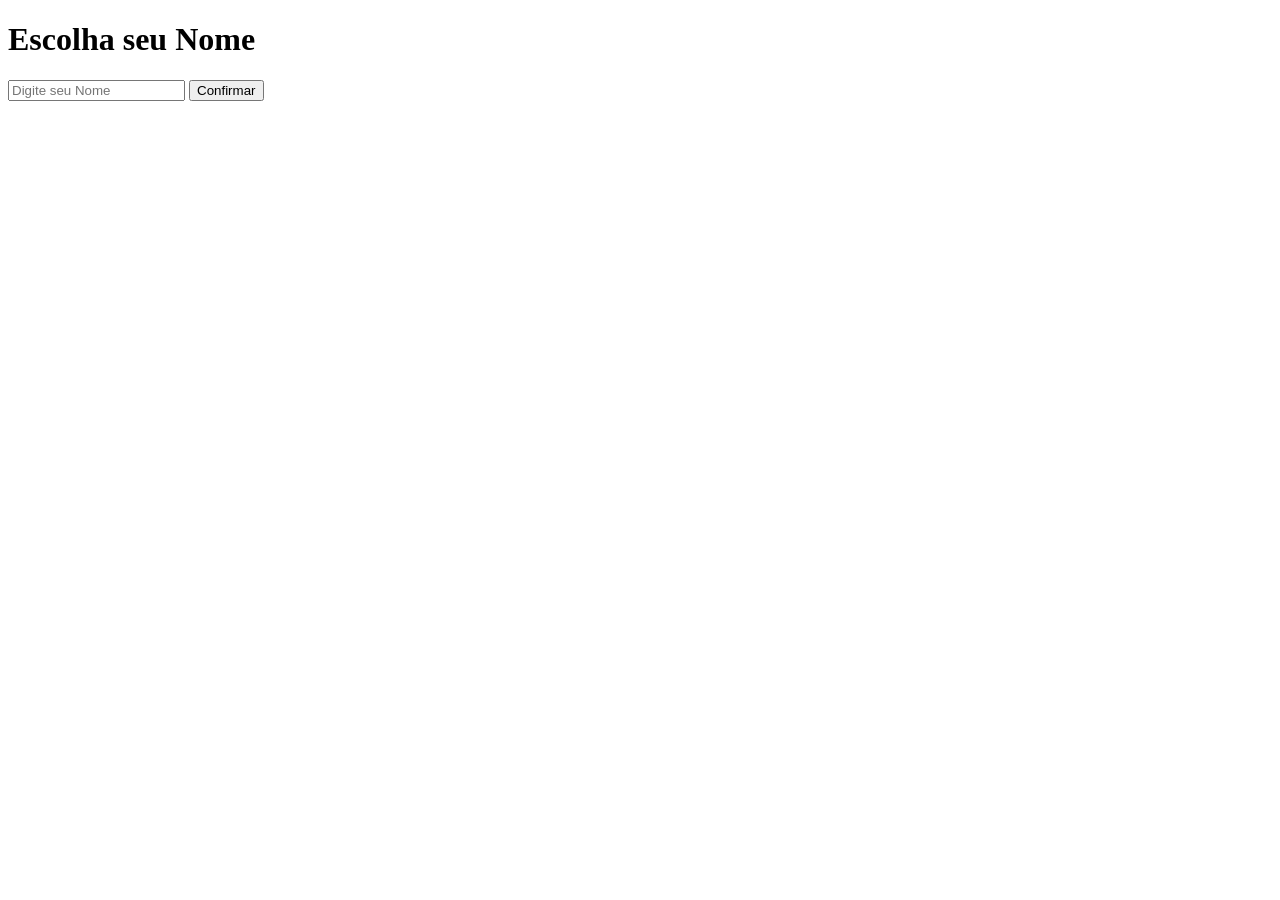
==== index.html @ 3baabdd8 "Merge branch 'mateusantonioofc:main' into main" ====
<!DOCTYPE html>
<html lang="pt-BR">
<head>
    <meta charset="UTF-8">
    <meta name="viewport" content="width=device-width, initial-scale=1.0">
    <title>Login - Professor Clicker</title>
    <link rel="stylesheet" href="css/form.css">
</head>
<body>

    <div class="glass-container">
        <h1>Escolha seu Nome</h1>
        <input type="text" id="nicknameInput" placeholder="Digite seu Nome">
        <button onclick="saveNickname()">Confirmar</button>
        <div class="nickname-display" id="nicknameDisplay"></div>
    </div>

    <script src="js/form.js"></script>
</body>
</html>
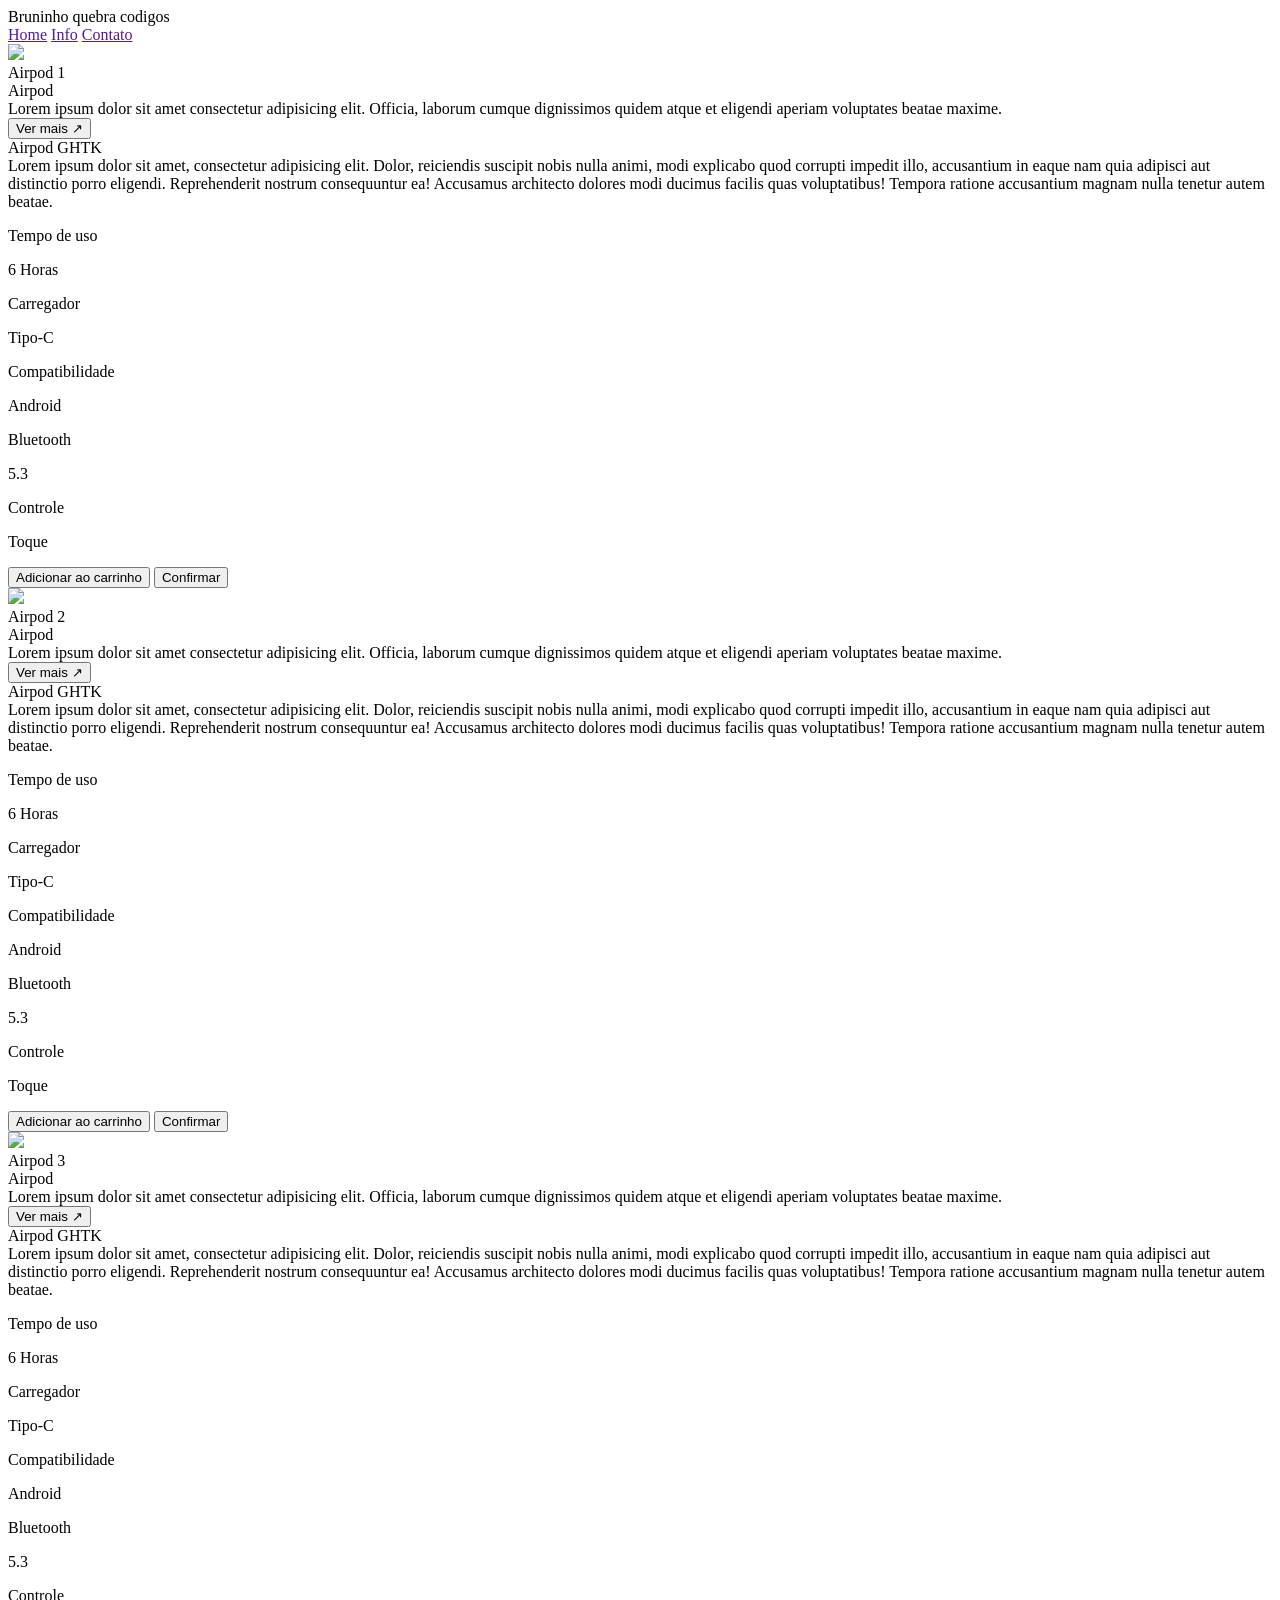
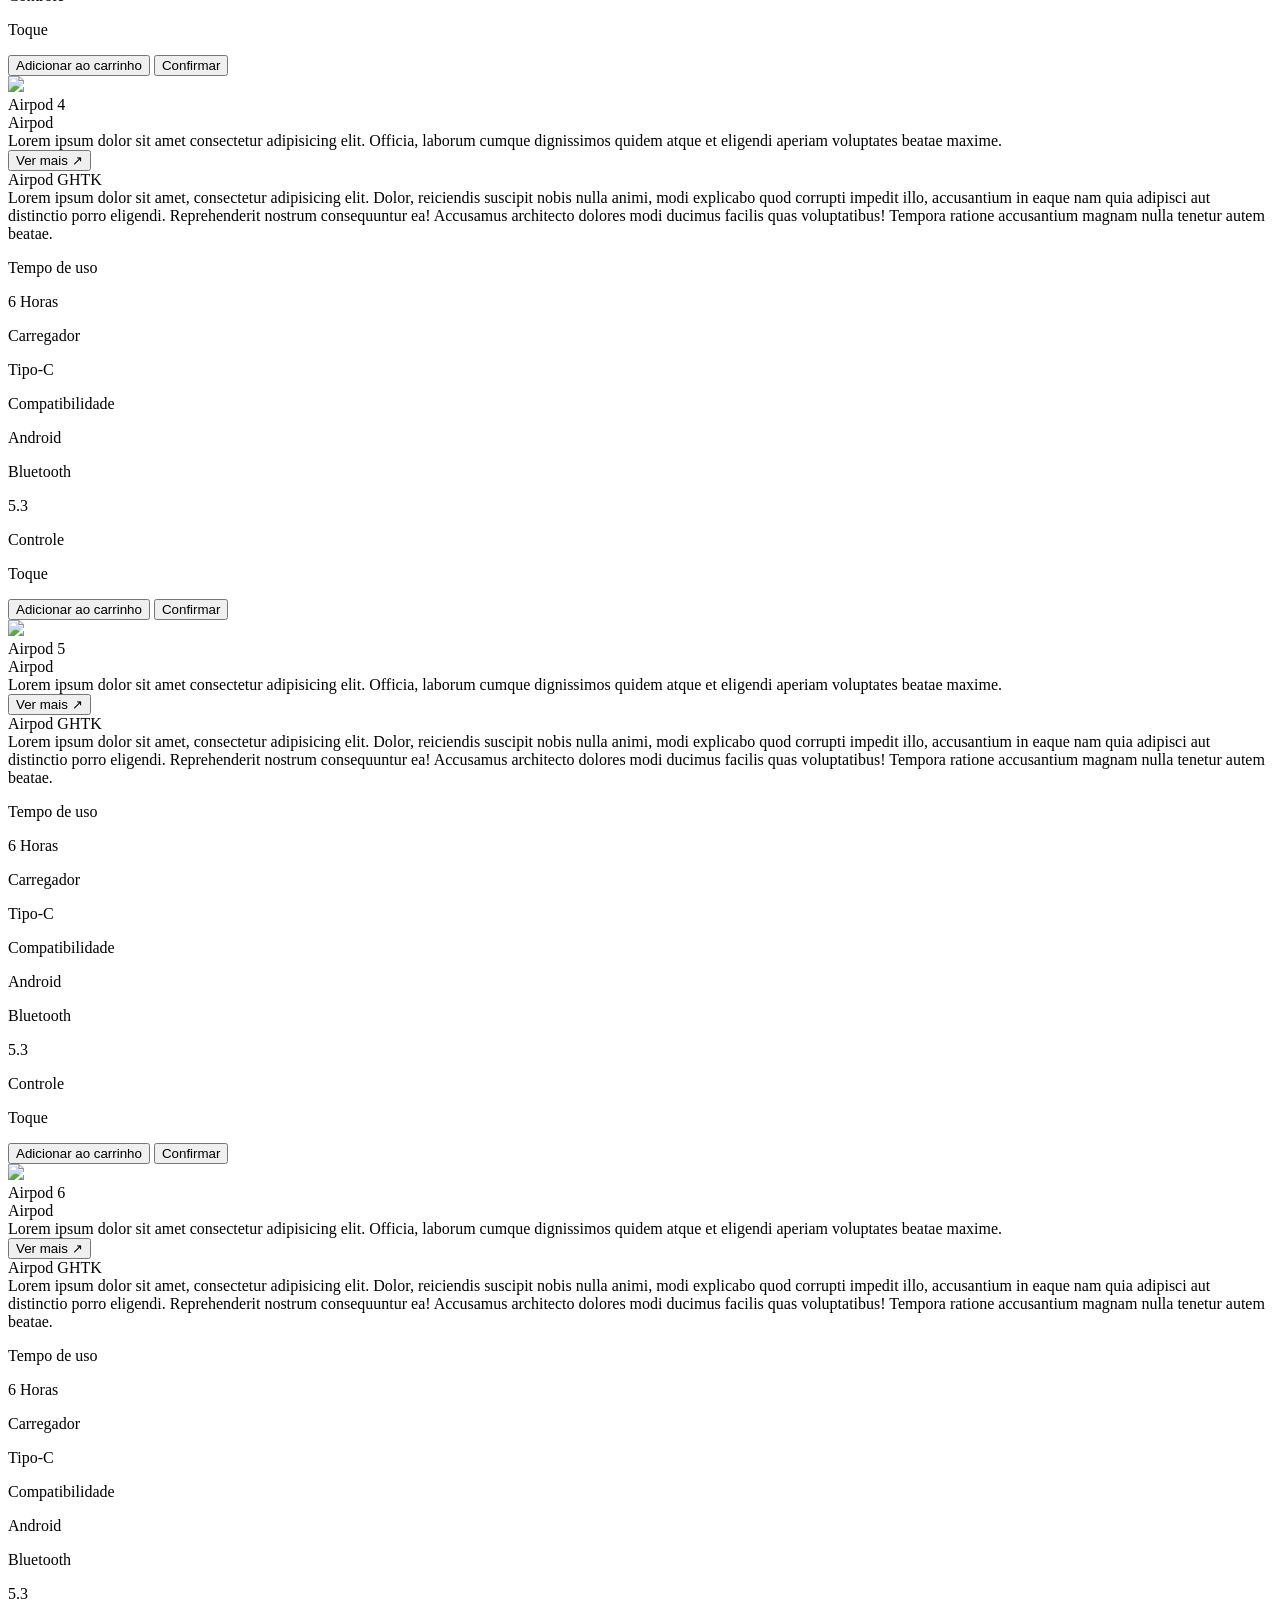
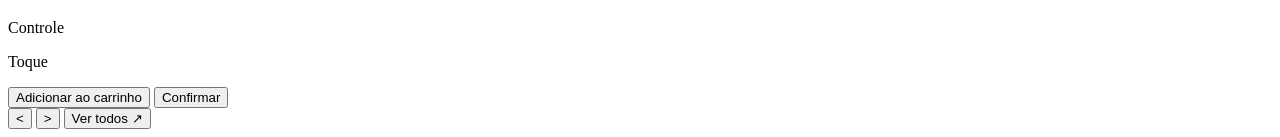
==== commit 3790494d: "Atualizar o index.html" ====
--- a/index.html
+++ b/index.html
@@ -1,20 +1,214 @@
-<!DOCTYPE html>
-<html lang="pt-BR">
-<head>
-    <meta charset="UTF-8">
-    <meta name="viewport" content="width=device-width, initial-scale=1.0">
-    <title>Login - Professor Clicker</title>
-    <link rel="stylesheet" href="css/form.css">
-</head>
-<body>
-
-    <div class="glass-container">
-        <h1>Escolha seu Nome</h1>
-        <input type="text" id="nicknameInput" placeholder="Digite seu Nome">
-        <button onclick="saveNickname()">Confirmar</button>
-        <div class="nickname-display" id="nicknameDisplay"></div>
-    </div>
-
-    <script src="js/form.js"></script>
-</body>
-</html>
+<!DOCTYPE html>
+<html lang="pt-BR">
+<head>
+    <meta charset="UTF-8">
+    <meta name="viewport" content="width=device-width, initial-scale=1.0">
+    <title>Airpods</title>
+    <link rel="stylesheet" href="style.css">
+</head>
+<body>
+    
+<header>
+    <div class="logo">Bruninho quebra codigos</div>
+    <nav>
+        <a href="">Home</a>
+        <a href="">Info</a>
+        <a href="">Contato</a>
+    </nav>
+</header>
+
+<div class="carousel">
+    <div class="list">
+
+        <!-- AIRPOD 1 -->
+        <div class="item">
+            <img src="css/img1.png">
+            <div class="introduce">
+                <div class="title">Airpod 1</div>
+                <div class="topic">Airpod</div>
+                <div class="des">
+                    Lorem ipsum dolor sit amet consectetur adipisicing elit. Officia, laborum cumque dignissimos quidem atque et eligendi aperiam voluptates beatae maxime.
+                </div>
+                <button class="seeMore">Ver mais &#8599;</button>
+            </div>
+            <div class="detail">
+                <div class="title">Airpod GHTK</div>
+                <div class="des">
+                    Lorem ipsum dolor sit amet, consectetur adipisicing elit. Dolor, reiciendis suscipit nobis nulla animi, modi explicabo quod corrupti impedit illo, accusantium in eaque nam quia adipisci aut distinctio porro eligendi. Reprehenderit nostrum consequuntur ea! Accusamus architecto dolores modi ducimus facilis quas voluptatibus! Tempora ratione accusantium magnam nulla tenetur autem beatae.
+                </div>
+                <div class="specifications">
+                    <div><p>Tempo de uso</p><p>6 Horas</p></div>
+                    <div><p>Carregador</p><p>Tipo-C</p></div>
+                    <div><p>Compatibilidade</p><p>Android</p></div>
+                    <div><p>Bluetooth</p><p>5.3</p></div>
+                    <div><p>Controle</p><p>Toque</p></div>
+                </div>
+                <div class="checkout">
+                    <button>Adicionar ao carrinho</button>
+                    <button>Confirmar</button>
+                </div>
+            </div>
+        </div>
+
+        <!-- AIRPOD 2 -->
+        <div class="item">
+            <img src="css/img2.png">
+            <div class="introduce">
+                <div class="title">Airpod 2</div>
+                <div class="topic">Airpod</div>
+                <div class="des">
+                    Lorem ipsum dolor sit amet consectetur adipisicing elit. Officia, laborum cumque dignissimos quidem atque et eligendi aperiam voluptates beatae maxime.
+                </div>
+                <button class="seeMore">Ver mais &#8599;</button>
+            </div>
+            <div class="detail">
+                <div class="title">Airpod GHTK</div>
+                <div class="des">
+                    Lorem ipsum dolor sit amet, consectetur adipisicing elit. Dolor, reiciendis suscipit nobis nulla animi, modi explicabo quod corrupti impedit illo, accusantium in eaque nam quia adipisci aut distinctio porro eligendi. Reprehenderit nostrum consequuntur ea! Accusamus architecto dolores modi ducimus facilis quas voluptatibus! Tempora ratione accusantium magnam nulla tenetur autem beatae.
+                </div>
+                <div class="specifications">
+                    <div><p>Tempo de uso</p><p>6 Horas</p></div>
+                    <div><p>Carregador</p><p>Tipo-C</p></div>
+                    <div><p>Compatibilidade</p><p>Android</p></div>
+                    <div><p>Bluetooth</p><p>5.3</p></div>
+                    <div><p>Controle</p><p>Toque</p></div>
+                </div>
+                <div class="checkout">
+                    <button>Adicionar ao carrinho</button>
+                    <button>Confirmar</button>
+                </div>
+            </div>
+        </div>
+
+        <!-- AIRPOD 3 -->
+        <div class="item">
+            <img src="css/img3.png">
+            <div class="introduce">
+                <div class="title">Airpod 3</div>
+                <div class="topic">Airpod</div>
+                <div class="des">
+                    Lorem ipsum dolor sit amet consectetur adipisicing elit. Officia, laborum cumque dignissimos quidem atque et eligendi aperiam voluptates beatae maxime.
+                </div>
+                <button class="seeMore">Ver mais &#8599;</button>
+            </div>
+            <div class="detail">
+                <div class="title">Airpod GHTK</div>
+                <div class="des">
+                    Lorem ipsum dolor sit amet, consectetur adipisicing elit. Dolor, reiciendis suscipit nobis nulla animi, modi explicabo quod corrupti impedit illo, accusantium in eaque nam quia adipisci aut distinctio porro eligendi. Reprehenderit nostrum consequuntur ea! Accusamus architecto dolores modi ducimus facilis quas voluptatibus! Tempora ratione accusantium magnam nulla tenetur autem beatae.
+                </div>
+                <div class="specifications">
+                    <div><p>Tempo de uso</p><p>6 Horas</p></div>
+                    <div><p>Carregador</p><p>Tipo-C</p></div>
+                    <div><p>Compatibilidade</p><p>Android</p></div>
+                    <div><p>Bluetooth</p><p>5.3</p></div>
+                    <div><p>Controle</p><p>Toque</p></div>
+                </div>
+                <div class="checkout">
+                    <button>Adicionar ao carrinho</button>
+                    <button>Confirmar</button>
+                </div>
+            </div>
+        </div>
+
+        <!-- AIRPOD 4 -->
+        <div class="item">
+            <img src="css/img4.png">
+            <div class="introduce">
+                <div class="title">Airpod 4</div>
+                <div class="topic">Airpod</div>
+                <div class="des">
+                    Lorem ipsum dolor sit amet consectetur adipisicing elit. Officia, laborum cumque dignissimos quidem atque et eligendi aperiam voluptates beatae maxime.
+                </div>
+                <button class="seeMore">Ver mais &#8599;</button>
+            </div>
+            <div class="detail">
+                <div class="title">Airpod GHTK</div>
+                <div class="des">
+                    Lorem ipsum dolor sit amet, consectetur adipisicing elit. Dolor, reiciendis suscipit nobis nulla animi, modi explicabo quod corrupti impedit illo, accusantium in eaque nam quia adipisci aut distinctio porro eligendi. Reprehenderit nostrum consequuntur ea! Accusamus architecto dolores modi ducimus facilis quas voluptatibus! Tempora ratione accusantium magnam nulla tenetur autem beatae.
+                </div>
+                <div class="specifications">
+                    <div><p>Tempo de uso</p><p>6 Horas</p></div>
+                    <div><p>Carregador</p><p>Tipo-C</p></div>
+                    <div><p>Compatibilidade</p><p>Android</p></div>
+                    <div><p>Bluetooth</p><p>5.3</p></div>
+                    <div><p>Controle</p><p>Toque</p></div>
+                </div>
+                <div class="checkout">
+                    <button>Adicionar ao carrinho</button>
+                    <button>Confirmar</button>
+                </div>
+            </div>
+        </div>
+
+        <!-- AIRPOD 5 -->
+        <div class="item">
+            <img src="css/img5.png">
+            <div class="introduce">
+                <div class="title">Airpod 5</div>
+                <div class="topic">Airpod</div>
+                <div class="des">
+                    Lorem ipsum dolor sit amet consectetur adipisicing elit. Officia, laborum cumque dignissimos quidem atque et eligendi aperiam voluptates beatae maxime.
+                </div>
+                <button class="seeMore">Ver mais &#8599;</button>
+            </div>
+            <div class="detail">
+                <div class="title">Airpod GHTK</div>
+                <div class="des">
+                    Lorem ipsum dolor sit amet, consectetur adipisicing elit. Dolor, reiciendis suscipit nobis nulla animi, modi explicabo quod corrupti impedit illo, accusantium in eaque nam quia adipisci aut distinctio porro eligendi. Reprehenderit nostrum consequuntur ea! Accusamus architecto dolores modi ducimus facilis quas voluptatibus! Tempora ratione accusantium magnam nulla tenetur autem beatae.
+                </div>
+                <div class="specifications">
+                    <div><p>Tempo de uso</p><p>6 Horas</p></div>
+                    <div><p>Carregador</p><p>Tipo-C</p></div>
+                    <div><p>Compatibilidade</p><p>Android</p></div>
+                    <div><p>Bluetooth</p><p>5.3</p></div>
+                    <div><p>Controle</p><p>Toque</p></div>
+                </div>
+                <div class="checkout">
+                    <button>Adicionar ao carrinho</button>
+                    <button>Confirmar</button>
+                </div>
+            </div>
+        </div>
+
+        <!-- AIRPOD 6 -->
+        <div class="item">
+            <img src="css/img6.png">
+            <div class="introduce">
+                <div class="title">Airpod 6</div>
+                <div class="topic">Airpod</div>
+                <div class="des">
+                    Lorem ipsum dolor sit amet consectetur adipisicing elit. Officia, laborum cumque dignissimos quidem atque et eligendi aperiam voluptates beatae maxime.
+                </div>
+                <button class="seeMore">Ver mais &#8599;</button>
+            </div>
+            <div class="detail">
+                <div class="title">Airpod GHTK</div>
+                <div class="des">
+                    Lorem ipsum dolor sit amet, consectetur adipisicing elit. Dolor, reiciendis suscipit nobis nulla animi, modi explicabo quod corrupti impedit illo, accusantium in eaque nam quia adipisci aut distinctio porro eligendi. Reprehenderit nostrum consequuntur ea! Accusamus architecto dolores modi ducimus facilis quas voluptatibus! Tempora ratione accusantium magnam nulla tenetur autem beatae.
+                </div>
+                <div class="specifications">
+                    <div><p>Tempo de uso</p><p>6 Horas</p></div>
+                    <div><p>Carregador</p><p>Tipo-C</p></div>
+                    <div><p>Compatibilidade</p><p>Android</p></div>
+                    <div><p>Bluetooth</p><p>5.3</p></div>
+                    <div><p>Controle</p><p>Toque</p></div>
+                </div>
+                <div class="checkout">
+                    <button>Adicionar ao carrinho</button>
+                    <button>Confirmar</button>
+                </div>
+            </div>
+        </div>
+
+    </div>
+
+    <div class="arrows">
+        <button id="prev"><</button>
+        <button id="next">></button>
+        <button id="back">Ver todos &#8599;</button>
+    </div>
+</div>
+
+<script src="script.js"></script>
+</body>
+</html>
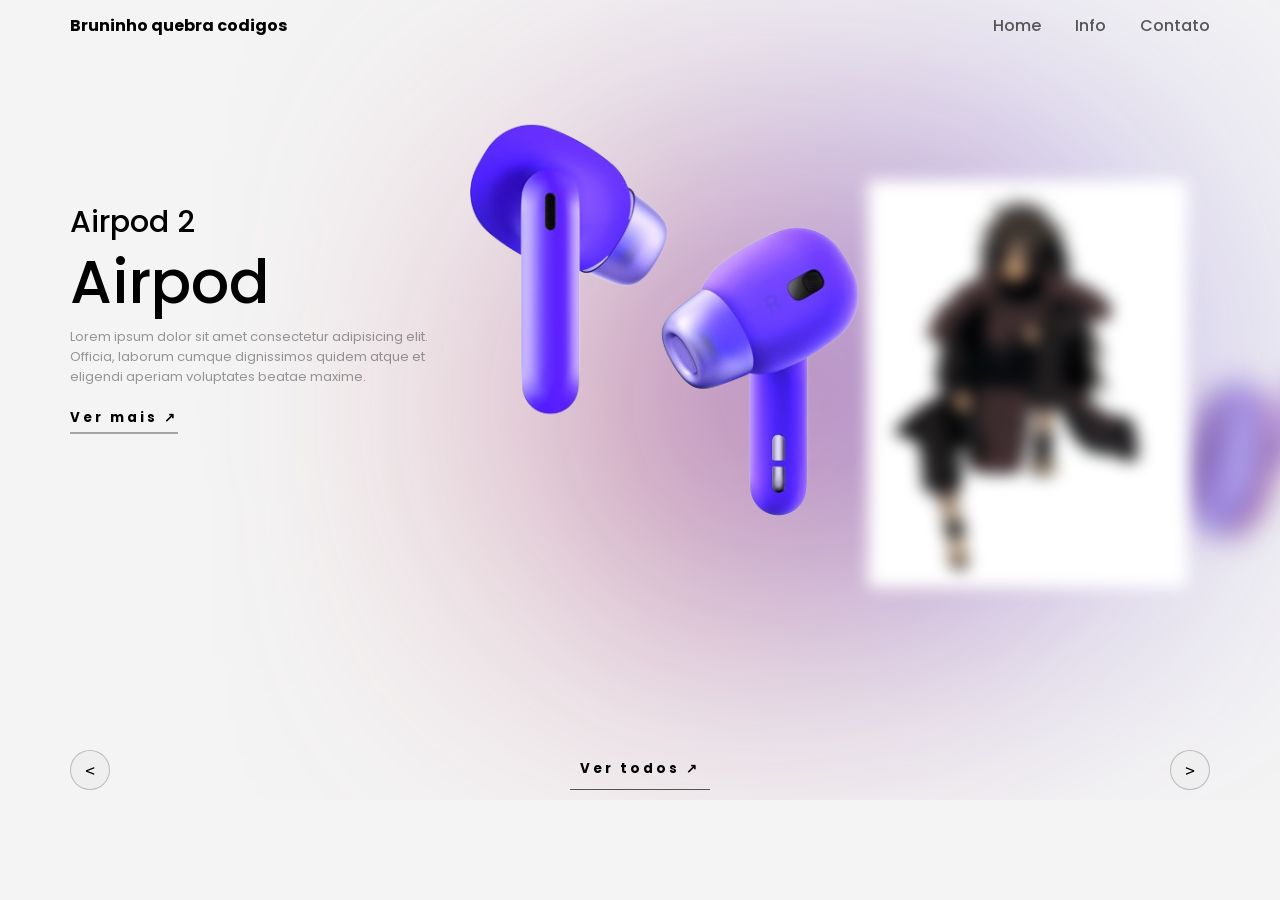
==== commit 41d635a9: "Atualizar o index.html" ====
--- a/index.html
+++ b/index.html
@@ -82,7 +82,7 @@
 
         <!-- AIRPOD 3 -->
         <div class="item">
-            <img src="css/img3.png">
+            <img src="css/img3.jpg">
             <div class="introduce">
                 <div class="title">Airpod 3</div>
                 <div class="topic">Airpod</div>
--- a/style.css
+++ b/style.css
@@ -0,0 +1,435 @@
+@import url('https://fonts.googleapis.com/css2?family=Poppins:ital,wght@0,100;0,200;0,300;0,400;0,500;0,600;0,700;0,800;0,900;1,100;1,200;1,300;1,400;1,500;1,600;1,700;1,800;1,900&display=swap');
+body{
+    margin: 0;
+    background-color: #F4F4F4;
+    font-family: Poppins;
+}
+:root{
+    --item1-transform: translateX(-100%) translateY(-5%) scale(1.5);
+    --item1-filter: blur(30px);
+    --item1-zIndex: 11;
+    --item1-opacity: 0;
+
+    --item2-transform: translateX(0);
+    --item2-filter: blur(0px);
+    --item2-zIndex: 10;
+    --item2-opacity: 1;
+
+    --item3-transform: translate(50%,10%) scale(0.8);
+    --item3-filter: blur(10px);
+    --item3-zIndex: 9;
+    --item3-opacity: 1;
+
+    --item4-transform: translate(90%,20%) scale(0.5);
+    --item4-filter: blur(30px);
+    --item4-zIndex: 8;
+    --item4-opacity: 1;
+    
+    --item5-transform: translate(120%,30%) scale(0.3);
+    --item5-filter: blur(40px);
+    --item5-zIndex: 7;
+    --item5-opacity: 0;
+}
+header{
+    width: 1140px;
+    max-width: 90%;
+    display: flex;
+    justify-content: space-between;
+    margin: auto;
+    height: 50px;
+    align-items: center;
+}
+header .logo{
+    font-weight: bold;
+}
+header nav a{
+    margin-left: 30px;
+    text-decoration: none;
+    color: #555;
+    font-weight: 500;
+}
+
+/* carousel */
+.carousel{
+    position: relative;
+    height: 800px;
+    overflow: hidden;
+    margin-top: -50px;
+}
+.carousel .list{
+    position: absolute;
+    width: 1140px;
+    max-width: 90%;
+    height: 80%;
+    left: 50%;
+    transform: translateX(-50%);
+}
+.carousel .list .item{
+    position: absolute;
+    left: 0%;
+    width: 70%;
+    height: 100%;
+    font-size: 15px;
+    transition: left 0.5s, opacity 0.5s, width 0.5s;
+}
+.carousel .list .item:nth-child(n + 6){
+    opacity: 0;
+}
+.carousel .list .item:nth-child(2){
+    z-index: 10;
+    transform: translateX(0);
+}
+.carousel .list .item img{
+    width: 50%;
+    position: absolute;
+    right: 0;
+    top: 50%;
+    transform: translateY(-50%);
+    transition: right 1.5s;
+}
+
+.carousel .list .item .introduce{
+    opacity: 0;
+    pointer-events: none;
+}
+.carousel .list .item:nth-child(2) .introduce{
+    opacity: 1;
+    pointer-events: auto;
+    width: 400px;
+    position: absolute;
+    top: 50%;
+    transform:  translateY(-50%);
+    transition: opacity 0.5s;
+}
+.carousel .list .item .introduce .title{
+    font-size: 2em;
+    font-weight: 500;
+    line-height: 1em;
+}
+.carousel .list .item .introduce .topic{
+    font-size: 4em;
+    font-weight: 500;
+}
+.carousel .list .item .introduce .des{
+    font-size: small;
+    color: #5559;
+}
+.carousel .list .item .introduce .seeMore{
+    font-family: Poppins;
+    margin-top: 1.2em;
+    padding: 5px 0;
+    border: none;
+    border-bottom: 1px solid #555;
+    background-color: transparent;
+    font-weight: bold;
+    letter-spacing: 3px;
+    transition: background 0.5s;
+}
+.carousel .list .item .introduce .seeMore:hover{
+    background: #eee;
+}
+.carousel .list .item:nth-child(1){
+    transform: var(--item1-transform);
+    filter: var(--item1-filter);
+    z-index: var(--item1-zIndex);
+    opacity: var(--item1-opacity);
+    pointer-events: none;
+}
+.carousel .list .item:nth-child(3){
+    transform: var(--item3-transform);
+    filter: var(--item3-filter);
+    z-index: var(--item3-zIndex);
+}
+.carousel .list .item:nth-child(4){
+    transform: var(--item4-transform);
+    filter: var(--item4-filter);
+    z-index: var(--item4-zIndex);
+}
+.carousel .list .item:nth-child(5){
+    transform: var(--item5-transform);
+    filter: var(--item5-filter);
+    opacity: var(--item5-opacity);
+    pointer-events: none;
+}
+/* animation text in item2 */
+.carousel .list .item:nth-child(2) .introduce .title,
+.carousel .list .item:nth-child(2) .introduce .topic,
+.carousel .list .item:nth-child(2) .introduce .des,
+.carousel .list .item:nth-child(2) .introduce .seeMore{
+    opacity: 0;
+    animation: showContent 0.5s 1s ease-in-out 1 forwards;
+}
+@keyframes showContent{
+    from{
+        transform: translateY(-30px);
+        filter: blur(10px);
+    }to{
+        transform: translateY(0);
+        opacity: 1;
+        filter: blur(0px);
+    }
+}
+.carousel .list .item:nth-child(2) .introduce .topic{
+    animation-delay: 1.2s;
+}
+.carousel .list .item:nth-child(2) .introduce .des{
+    animation-delay: 1.4s;
+}
+.carousel .list .item:nth-child(2) .introduce .seeMore{
+    animation-delay: 1.6s;
+}
+/* next click */
+.carousel.next .item:nth-child(1){
+    animation: transformFromPosition2 0.5s ease-in-out 1 forwards;
+}
+@keyframes transformFromPosition2{
+    from{
+        transform: var(--item2-transform);
+        filter: var(--item2-filter);
+        opacity: var(--item2-opacity);
+    }
+}
+.carousel.next .item:nth-child(2){
+    animation: transformFromPosition3 0.7s ease-in-out 1 forwards;
+}
+@keyframes transformFromPosition3{
+    from{
+        transform: var(--item3-transform);
+        filter: var(--item3-filter);
+        opacity: var(--item3-opacity);
+    }
+}
+.carousel.next .item:nth-child(3){
+    animation: transformFromPosition4 0.9s ease-in-out 1 forwards;
+}
+@keyframes transformFromPosition4{
+    from{
+        transform: var(--item4-transform);
+        filter: var(--item4-filter);
+        opacity: var(--item4-opacity);
+    }
+}
+.carousel.next .item:nth-child(4){
+    animation: transformFromPosition5 1.1s ease-in-out 1 forwards;
+}
+@keyframes transformFromPosition5{
+    from{
+        transform: var(--item5-transform);
+        filter: var(--item5-filter);
+        opacity: var(--item5-opacity);
+    }
+}
+/* previous */
+.carousel.prev .list .item:nth-child(5){
+    animation: transformFromPosition4 0.5s ease-in-out 1 forwards;
+}
+.carousel.prev .list .item:nth-child(4){
+    animation: transformFromPosition3 0.7s ease-in-out 1 forwards;
+}
+.carousel.prev .list .item:nth-child(3){
+    animation: transformFromPosition2 0.9s ease-in-out 1 forwards;
+}
+.carousel.prev .list .item:nth-child(2){
+    animation: transformFromPosition1 1.1s ease-in-out 1 forwards;
+}
+@keyframes transformFromPosition1{
+    from{
+        transform: var(--item1-transform);
+        filter: var(--item1-filter);
+        opacity: var(--item1-opacity);        
+    }
+}
+
+/* detail  */
+.carousel .list .item .detail{
+    opacity: 0;
+    pointer-events: none;
+}
+/* showDetail */
+.carousel.showDetail .list .item:nth-child(3),
+.carousel.showDetail .list .item:nth-child(4){
+    left: 100%;
+    opacity: 0;
+    pointer-events: none;
+}
+.carousel.showDetail .list .item:nth-child(2){
+    width: 100%;
+}
+.carousel.showDetail .list .item:nth-child(2) .introduce{
+    opacity: 0;
+    pointer-events: none;
+}
+.carousel.showDetail .list .item:nth-child(2) img{
+    right: 50%;
+}
+.carousel.showDetail .list .item:nth-child(2) .detail{
+    opacity: 1;
+    width: 50%;
+    position: absolute;
+    right: 0;
+    top: 50%;
+    transform: translateY(-50%);
+    text-align: right;
+    pointer-events: auto;
+}
+.carousel.showDetail .list .item:nth-child(2) .detail .title{
+    font-size: 4em;
+}
+.carousel.showDetail .list .item:nth-child(2) .detail .specifications{
+    display: flex;
+    gap: 10px;
+    width: 100%;
+    border-top: 1px solid #5553;
+    margin-top: 20px;
+}
+.carousel.showDetail .list .item:nth-child(2) .detail .specifications div{
+    width: 90px;
+    text-align: center;
+    flex-shrink: 0;
+}
+.carousel.showDetail .list .item:nth-child(2) .detail .specifications div p:nth-child(1){
+    font-weight: bold;
+}
+.carousel.carousel.showDetail .list .item:nth-child(2) .checkout button{
+    font-family: Poppins;
+    background-color: transparent;
+    border: 1px solid #5555;
+    margin-left: 5px;
+    padding: 5px 10px;
+    letter-spacing: 2px;
+    font-weight: 500;
+}
+.carousel.carousel.showDetail .list .item:nth-child(2) .checkout button:nth-child(2){
+    background-color: #693EFF;
+    color: #eee;
+}
+.carousel.showDetail .list .item:nth-child(2) .detail  .title,
+.carousel.showDetail .list .item:nth-child(2) .detail  .des,
+.carousel.showDetail .list .item:nth-child(2) .detail .specifications,
+.carousel.showDetail .list .item:nth-child(2) .detail .checkout{
+    opacity: 0;
+    animation: showContent 0.5s 1s ease-in-out 1 forwards;
+}
+.carousel.showDetail .list .item:nth-child(2) .detail  .des{
+    animation-delay: 1.2s;
+}
+.carousel.showDetail .list .item:nth-child(2) .detail .specifications{
+    animation-delay: 1.4s;
+}
+.carousel.showDetail .list .item:nth-child(2) .detail .checkout{
+    animation-delay: 1.6s;
+}
+.arrows{
+    position: absolute;
+    bottom: 10px;
+    width: 1140px;
+    max-width: 90%;
+    display: flex;
+    justify-content: space-between;
+    left: 50%;
+    transform: translateX(-50%);
+}
+#prev,
+#next{
+    width: 40px;
+    height: 40px;
+    border-radius: 50%;
+    font-family: monospace;
+    border: 1px solid #5555;
+    font-size: large;
+    bottom: 20%;
+    left: 10%;
+}
+#next{
+    left: unset;
+    right: 10%;
+}
+#back{
+    position: absolute;
+    z-index: 100;
+    bottom: 0%;
+    left: 50%;
+    transform: translateX(-50%);
+    border: none;
+    border-bottom: 1px solid #555;
+    font-family: Poppins;
+    font-weight: bold;
+    letter-spacing: 3px;
+    background-color: transparent;
+    padding: 10px;
+    /* opacity: 0; */
+    transition: opacity 0.5s;
+}
+.carousel.showDetail #back{
+    opacity: 1;
+}
+.carousel.showDetail #prev,
+.carousel.showDetail #next{
+    opacity: 0;
+    pointer-events: none;
+}
+.carousel::before{
+    width: 500px;
+    height: 300px;
+    content: '';
+    background-image: linear-gradient(70deg, #DC422A, blue);
+    position: absolute;
+    z-index: -1;
+    border-radius: 20% 30% 80% 10%;
+    filter: blur(150px);
+    top: 50%;
+    left: 50%;
+    transform: translate(-10%, -50%);
+    transition: 1s;
+}
+.carousel.showDetail::before{
+    transform: translate(-100%, -50%) rotate(90deg);
+    filter: blur(130px);
+}
+@media screen and (max-width: 991px){
+    /* ipad, tablets */
+    .carousel .list .item{
+        width: 90%;
+    }
+    .carousel.showDetail .list .item:nth-child(2) .detail .specifications{
+        overflow: auto;
+    }
+    .carousel.showDetail .list .item:nth-child(2) .detail .title{
+        font-size: 2em;
+    }
+}
+@media screen and (max-width: 767px){
+    /* mobile */
+    .carousel{
+        height: 600px;
+    }
+    .carousel .list .item{
+        width: 100%;
+        font-size: 10px;
+    }
+    
+    .carousel .list{
+        height: 100%;
+    }
+    .carousel .list .item:nth-child(2) .introduce{
+        width: 50%;
+    }
+    
+    .carousel .list .item img{
+        width: 40%;
+    }
+    .carousel.showDetail .list .item:nth-child(2) .detail{
+        backdrop-filter: blur(10px);
+        font-size: small;
+    }
+    .carousel .list .item:nth-child(2) .introduce .des,
+    .carousel.showDetail .list .item:nth-child(2) .detail .des{
+        height: 100px;
+        overflow: auto;
+    }
+    .carousel.showDetail .list .item:nth-child(2) .detail .checkout{
+        display: flex;
+        width: max-content;
+        float: right;
+    }
+}
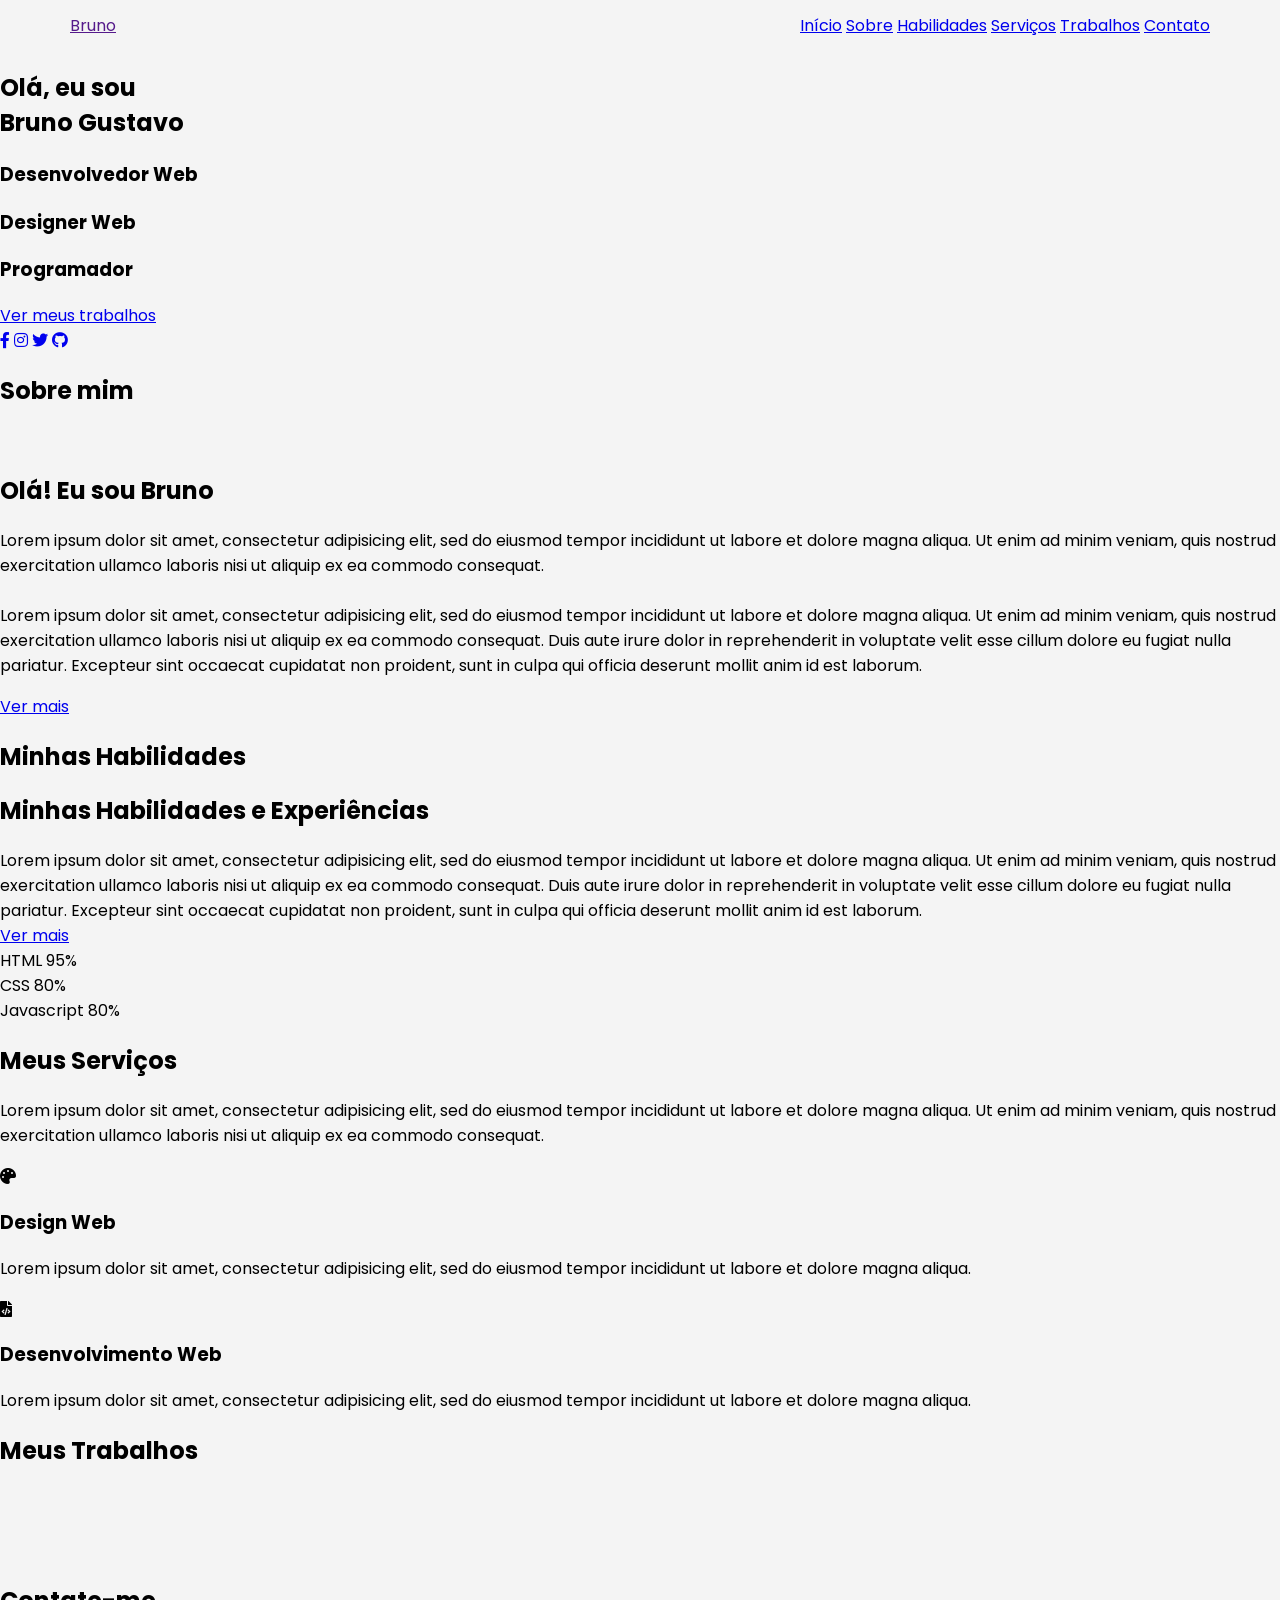
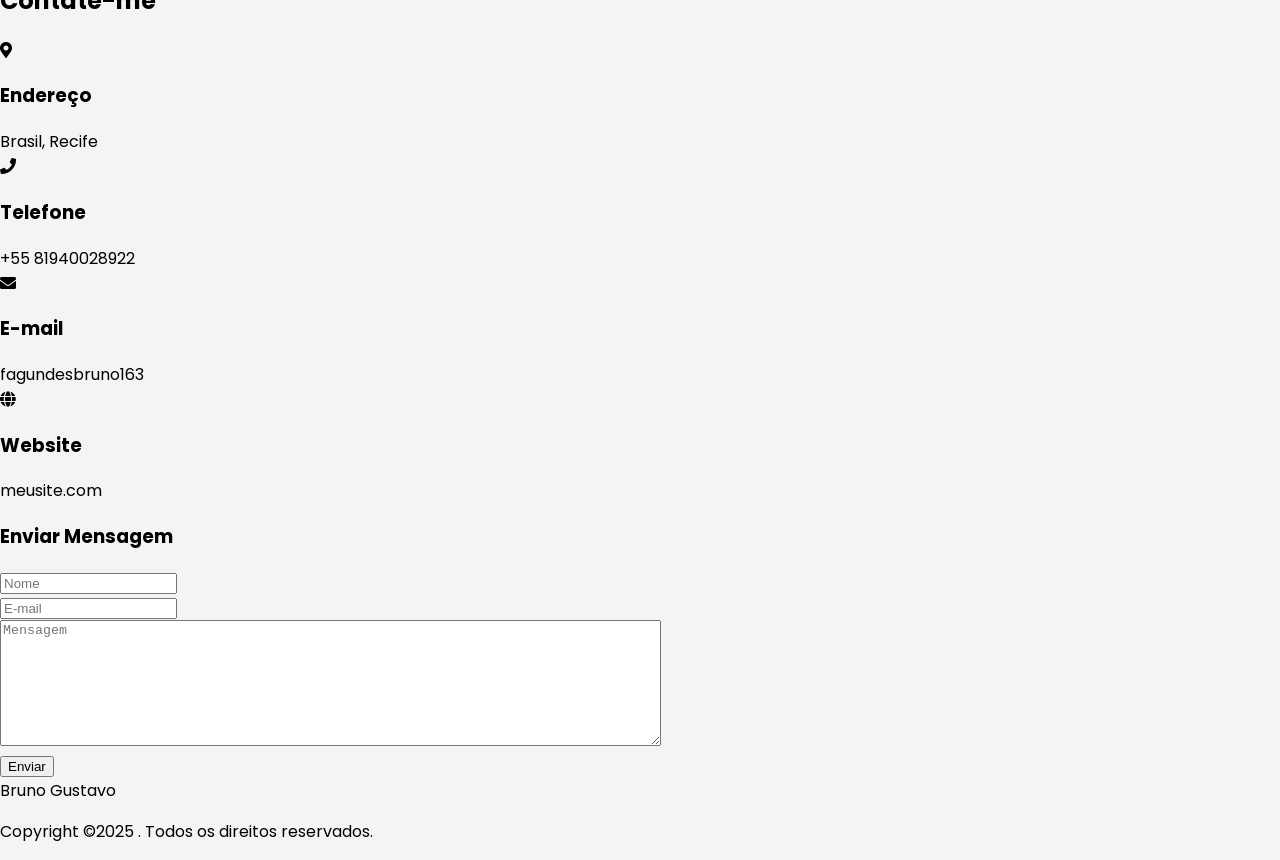
==== commit 4f6dbe5f: "Atualizar o index.html" ====
--- a/index.html
+++ b/index.html
@@ -3,212 +3,273 @@
 <head>
     <meta charset="UTF-8">
     <meta name="viewport" content="width=device-width, initial-scale=1.0">
-    <title>Airpods</title>
+    <title>Portfólio</title>
     <link rel="stylesheet" href="style.css">
+    <link rel="stylesheet" href="https://unpkg.com/aos@next/dist/aos.css" />
+    <link rel="stylesheet" href="https://cdnjs.cloudflare.com/ajax/libs/font-awesome/5.15.2/css/all.min.css">
 </head>
 <body>
-    
-<header>
-    <div class="logo">Bruninho quebra codigos</div>
-    <nav>
-        <a href="">Home</a>
-        <a href="">Info</a>
-        <a href="">Contato</a>
-    </nav>
-</header>
-
-<div class="carousel">
-    <div class="list">
-
-        <!-- AIRPOD 1 -->
-        <div class="item">
-            <img src="css/img1.png">
-            <div class="introduce">
-                <div class="title">Airpod 1</div>
-                <div class="topic">Airpod</div>
-                <div class="des">
-                    Lorem ipsum dolor sit amet consectetur adipisicing elit. Officia, laborum cumque dignissimos quidem atque et eligendi aperiam voluptates beatae maxime.
-                </div>
-                <button class="seeMore">Ver mais &#8599;</button>
-            </div>
-            <div class="detail">
-                <div class="title">Airpod GHTK</div>
-                <div class="des">
-                    Lorem ipsum dolor sit amet, consectetur adipisicing elit. Dolor, reiciendis suscipit nobis nulla animi, modi explicabo quod corrupti impedit illo, accusantium in eaque nam quia adipisci aut distinctio porro eligendi. Reprehenderit nostrum consequuntur ea! Accusamus architecto dolores modi ducimus facilis quas voluptatibus! Tempora ratione accusantium magnam nulla tenetur autem beatae.
-                </div>
-                <div class="specifications">
-                    <div><p>Tempo de uso</p><p>6 Horas</p></div>
-                    <div><p>Carregador</p><p>Tipo-C</p></div>
-                    <div><p>Compatibilidade</p><p>Android</p></div>
-                    <div><p>Bluetooth</p><p>5.3</p></div>
-                    <div><p>Controle</p><p>Toque</p></div>
-                </div>
-                <div class="checkout">
-                    <button>Adicionar ao carrinho</button>
-                    <button>Confirmar</button>
-                </div>
-            </div>
-        </div>
-
-        <!-- AIRPOD 2 -->
-        <div class="item">
-            <img src="css/img2.png">
-            <div class="introduce">
-                <div class="title">Airpod 2</div>
-                <div class="topic">Airpod</div>
-                <div class="des">
-                    Lorem ipsum dolor sit amet consectetur adipisicing elit. Officia, laborum cumque dignissimos quidem atque et eligendi aperiam voluptates beatae maxime.
-                </div>
-                <button class="seeMore">Ver mais &#8599;</button>
-            </div>
-            <div class="detail">
-                <div class="title">Airpod GHTK</div>
-                <div class="des">
-                    Lorem ipsum dolor sit amet, consectetur adipisicing elit. Dolor, reiciendis suscipit nobis nulla animi, modi explicabo quod corrupti impedit illo, accusantium in eaque nam quia adipisci aut distinctio porro eligendi. Reprehenderit nostrum consequuntur ea! Accusamus architecto dolores modi ducimus facilis quas voluptatibus! Tempora ratione accusantium magnam nulla tenetur autem beatae.
-                </div>
-                <div class="specifications">
-                    <div><p>Tempo de uso</p><p>6 Horas</p></div>
-                    <div><p>Carregador</p><p>Tipo-C</p></div>
-                    <div><p>Compatibilidade</p><p>Android</p></div>
-                    <div><p>Bluetooth</p><p>5.3</p></div>
-                    <div><p>Controle</p><p>Toque</p></div>
-                </div>
-                <div class="checkout">
-                    <button>Adicionar ao carrinho</button>
-                    <button>Confirmar</button>
-                </div>
-            </div>
-        </div>
-
-        <!-- AIRPOD 3 -->
-        <div class="item">
-            <img src="css/img3.jpg">
-            <div class="introduce">
-                <div class="title">Airpod 3</div>
-                <div class="topic">Airpod</div>
-                <div class="des">
-                    Lorem ipsum dolor sit amet consectetur adipisicing elit. Officia, laborum cumque dignissimos quidem atque et eligendi aperiam voluptates beatae maxime.
-                </div>
-                <button class="seeMore">Ver mais &#8599;</button>
-            </div>
-            <div class="detail">
-                <div class="title">Airpod GHTK</div>
-                <div class="des">
-                    Lorem ipsum dolor sit amet, consectetur adipisicing elit. Dolor, reiciendis suscipit nobis nulla animi, modi explicabo quod corrupti impedit illo, accusantium in eaque nam quia adipisci aut distinctio porro eligendi. Reprehenderit nostrum consequuntur ea! Accusamus architecto dolores modi ducimus facilis quas voluptatibus! Tempora ratione accusantium magnam nulla tenetur autem beatae.
-                </div>
-                <div class="specifications">
-                    <div><p>Tempo de uso</p><p>6 Horas</p></div>
-                    <div><p>Carregador</p><p>Tipo-C</p></div>
-                    <div><p>Compatibilidade</p><p>Android</p></div>
-                    <div><p>Bluetooth</p><p>5.3</p></div>
-                    <div><p>Controle</p><p>Toque</p></div>
-                </div>
-                <div class="checkout">
-                    <button>Adicionar ao carrinho</button>
-                    <button>Confirmar</button>
-                </div>
-            </div>
-        </div>
-
-        <!-- AIRPOD 4 -->
-        <div class="item">
-            <img src="css/img4.png">
-            <div class="introduce">
-                <div class="title">Airpod 4</div>
-                <div class="topic">Airpod</div>
-                <div class="des">
-                    Lorem ipsum dolor sit amet consectetur adipisicing elit. Officia, laborum cumque dignissimos quidem atque et eligendi aperiam voluptates beatae maxime.
-                </div>
-                <button class="seeMore">Ver mais &#8599;</button>
-            </div>
-            <div class="detail">
-                <div class="title">Airpod GHTK</div>
-                <div class="des">
-                    Lorem ipsum dolor sit amet, consectetur adipisicing elit. Dolor, reiciendis suscipit nobis nulla animi, modi explicabo quod corrupti impedit illo, accusantium in eaque nam quia adipisci aut distinctio porro eligendi. Reprehenderit nostrum consequuntur ea! Accusamus architecto dolores modi ducimus facilis quas voluptatibus! Tempora ratione accusantium magnam nulla tenetur autem beatae.
-                </div>
-                <div class="specifications">
-                    <div><p>Tempo de uso</p><p>6 Horas</p></div>
-                    <div><p>Carregador</p><p>Tipo-C</p></div>
-                    <div><p>Compatibilidade</p><p>Android</p></div>
-                    <div><p>Bluetooth</p><p>5.3</p></div>
-                    <div><p>Controle</p><p>Toque</p></div>
-                </div>
-                <div class="checkout">
-                    <button>Adicionar ao carrinho</button>
-                    <button>Confirmar</button>
-                </div>
-            </div>
-        </div>
-
-        <!-- AIRPOD 5 -->
-        <div class="item">
-            <img src="css/img5.png">
-            <div class="introduce">
-                <div class="title">Airpod 5</div>
-                <div class="topic">Airpod</div>
-                <div class="des">
-                    Lorem ipsum dolor sit amet consectetur adipisicing elit. Officia, laborum cumque dignissimos quidem atque et eligendi aperiam voluptates beatae maxime.
-                </div>
-                <button class="seeMore">Ver mais &#8599;</button>
-            </div>
-            <div class="detail">
-                <div class="title">Airpod GHTK</div>
-                <div class="des">
-                    Lorem ipsum dolor sit amet, consectetur adipisicing elit. Dolor, reiciendis suscipit nobis nulla animi, modi explicabo quod corrupti impedit illo, accusantium in eaque nam quia adipisci aut distinctio porro eligendi. Reprehenderit nostrum consequuntur ea! Accusamus architecto dolores modi ducimus facilis quas voluptatibus! Tempora ratione accusantium magnam nulla tenetur autem beatae.
-                </div>
-                <div class="specifications">
-                    <div><p>Tempo de uso</p><p>6 Horas</p></div>
-                    <div><p>Carregador</p><p>Tipo-C</p></div>
-                    <div><p>Compatibilidade</p><p>Android</p></div>
-                    <div><p>Bluetooth</p><p>5.3</p></div>
-                    <div><p>Controle</p><p>Toque</p></div>
-                </div>
-                <div class="checkout">
-                    <button>Adicionar ao carrinho</button>
-                    <button>Confirmar</button>
-                </div>
-            </div>
-        </div>
-
-        <!-- AIRPOD 6 -->
-        <div class="item">
-            <img src="css/img6.png">
-            <div class="introduce">
-                <div class="title">Airpod 6</div>
-                <div class="topic">Airpod</div>
-                <div class="des">
-                    Lorem ipsum dolor sit amet consectetur adipisicing elit. Officia, laborum cumque dignissimos quidem atque et eligendi aperiam voluptates beatae maxime.
-                </div>
-                <button class="seeMore">Ver mais &#8599;</button>
-            </div>
-            <div class="detail">
-                <div class="title">Airpod GHTK</div>
-                <div class="des">
-                    Lorem ipsum dolor sit amet, consectetur adipisicing elit. Dolor, reiciendis suscipit nobis nulla animi, modi explicabo quod corrupti impedit illo, accusantium in eaque nam quia adipisci aut distinctio porro eligendi. Reprehenderit nostrum consequuntur ea! Accusamus architecto dolores modi ducimus facilis quas voluptatibus! Tempora ratione accusantium magnam nulla tenetur autem beatae.
-                </div>
-                <div class="specifications">
-                    <div><p>Tempo de uso</p><p>6 Horas</p></div>
-                    <div><p>Carregador</p><p>Tipo-C</p></div>
-                    <div><p>Compatibilidade</p><p>Android</p></div>
-                    <div><p>Bluetooth</p><p>5.3</p></div>
-                    <div><p>Controle</p><p>Toque</p></div>
-                </div>
-                <div class="checkout">
-                    <button>Adicionar ao carrinho</button>
-                    <button>Confirmar</button>
-                </div>
-            </div>
-        </div>
-
-    </div>
-
-    <div class="arrows">
-        <button id="prev"><</button>
-        <button id="next">></button>
-        <button id="back">Ver todos &#8599;</button>
-    </div>
-</div>
-
-<script src="script.js"></script>
+
+    <header>
+        <a href="" class="brand" data-aos="zoom-in" data-aos-duration="1000">Bruno</a>
+        <div class="menu-btn"></div>
+        <div class="navigation">
+            <a href="#main" data-aos="fade-up" data-aos-duration="1000" data-aos-delay="100">Início</a>
+            <a href="#about" data-aos="fade-up" data-aos-duration="1000" data-aos-delay="200">Sobre</a>
+            <a href="#skills" data-aos="fade-up" data-aos-duration="1000" data-aos-delay="300">Habilidades</a>
+            <a href="#services" data-aos="fade-up" data-aos-duration="1000" data-aos-delay="400">Serviços</a>
+            <a href="#work" data-aos="fade-up" data-aos-duration="1000" data-aos-delay="500">Trabalhos</a>
+            <a href="#" data-aos="fade-up" data-aos-duration="1000" data-aos-delay="600">Contato</a>
+        </div>
+    </header>
+
+    <section class="main" id="main">
+        <div class="content">
+            <h2 data-aos="fade-right" data-aos-duration="1000" data-aos-delay="800">Olá, eu sou<br><span>Bruno Gustavo</span></h2>
+            <div class="animated-text" data-aos="fade-left" data-aos-duration="1000" data-aos-delay="900">
+                <h3>Desenvolvedor Web</h3>
+                <h3>Designer Web</h3>
+                <h3>Programador</h3>
+            </div>
+            <a href="#" class="btn" data-aos="zoom-out" data-aos-duration="1000" data-aos-delay="1000">Ver meus trabalhos</a>
+            <div class="media-icons">
+                <a href="#" data-aos="fade-in" data-aos-duration="1000" data-aos-delay="1200"><i class="fab fa-facebook-f"></i></a>
+                <a href="#" data-aos="fade-in" data-aos-duration="1000" data-aos-delay="1300"><i class="fab fa-instagram"></i></a>
+                <a href="#" data-aos="fade-in" data-aos-duration="1000" data-aos-delay="1400"><i class="fab fa-twitter"></i></a>
+                <a href="#" data-aos="fade-in" data-aos-duration="1000" data-aos-delay="1500"><i class="fab fa-github"></i></a>
+            </div>
+        </div>
+    </section>
+
+    <!-- Seção Sobre -->
+
+    <section class="about" id="about">
+        <div class="title reveal">
+            <h2 class="section-title" data-aos="fade-up" data-aos-duration="1000">Sobre mim</h2>
+        </div>
+        <div class="content">
+            <div class="column col-left reveal">
+                <div class="img-card" data-aos="fade-right" data-aos-duration="2000" data-aos-delay="200">
+                    <img src="/img1.jpg" alt="">
+                </div>
+            </div>
+            <div class="column col-right reveal">
+                <h2 class="content-title" data-aos="fade-left" data-aos-duration="1000" data-aos-delay="200">Olá! Eu sou Bruno</h2>
+                <p class="paragraph-text" data-aos="flip-up" data-aos-duration="1000" data-aos-delay="400">
+                    Lorem ipsum dolor sit amet, consectetur adipisicing elit, sed do eiusmod tempor incididunt ut labore et dolore magna aliqua. 
+                    Ut enim ad minim veniam, quis nostrud exercitation ullamco laboris nisi ut aliquip ex ea commodo consequat.<br><br>
+                    Lorem ipsum dolor sit amet, consectetur adipisicing elit, sed do eiusmod tempor incididunt ut labore et dolore magna aliqua. 
+                    Ut enim ad minim veniam, quis nostrud exercitation ullamco laboris nisi ut aliquip ex ea commodo consequat. 
+                    Duis aute irure dolor in reprehenderit in voluptate velit esse cillum dolore eu fugiat nulla pariatur. 
+                    Excepteur sint occaecat cupidatat non proident, sunt in culpa qui officia deserunt mollit anim id est laborum.
+                </p>
+                <a href="#" class="btn" data-aos="zoom-out-left" data-aos-duration="1000" data-aos-delay="600">Ver mais</a>
+            </div>
+        </div>
+    </section>
+
+    <!-- Seção de Habilidades -->
+
+    <section class="skills" id="skills">
+        <div class="title">
+            <h2 class="section-title" data-aos="fade-up" data-aos-duration="1000">Minhas Habilidades</h2>
+        </div>
+        <div class="content">
+            <div class="column col-left">
+                <h2 class="content-title" data-aos="fade-right" data-aos-duration="1000" data-aos-delay="200">Minhas Habilidades e Experiências</h2>
+                <div class="paragraph-text" data-aos="flip-down" data-aos-duration="1000" data-aos-delay="300">
+                    Lorem ipsum dolor sit amet, consectetur adipisicing elit, sed do eiusmod tempor incididunt ut labore et dolore magna aliqua. 
+                    Ut enim ad minim veniam, quis nostrud exercitation ullamco laboris nisi ut aliquip ex ea commodo consequat. 
+                    Duis aute irure dolor in reprehenderit in voluptate velit esse cillum dolore eu fugiat nulla pariatur. 
+                    Excepteur sint occaecat cupidatat non proident, sunt in culpa qui officia deserunt mollit anim id est laborum.
+                </div>
+                <a href="#" class="btn" data-aos="zoom-in-right" data-aos-duration="1000" data-aos-delay="400">Ver mais</a>
+            </div>
+            <div class="column col-right">
+                <div class="bar">
+                    <div class="info" data-aos="flip-up" data-aos-duration="1000" data-aos-delay="100">
+                        <span>HTML</span>
+                        <span>95%</span>
+                    </div>
+                    <div class="line html" data-aos="zoom-in-right" data-aos-duration="1000" data-aos-delay="140"></div>
+                </div>
+                <div class="bar">
+                    <div class="info" data-aos="flip-up" data-aos-duration="1000" data-aos-delay="200">
+                        <span>CSS</span>
+                        <span>80%</span>
+                    </div>
+                    <div class="line css" data-aos="zoom-in-right" data-aos-duration="1000" data-aos-delay="240"></div>
+                </div>
+                <div class="bar">
+                    <div class="info" data-aos="flip-up" data-aos-duration="1000" data-aos-delay="300">
+                        <span>Javascript</span>
+                        <span>80%</span>
+                    </div>
+                    <div class="line javascript" data-aos="zoom-in-right" data-aos-duration="1000" data-aos-delay="340"></div>
+                </div>
+            </div>
+        </div>
+    </section>
+
+    <!-- Seção de Serviços -->
+
+    <section class="services" id="services">
+        <div class="title">
+            <h2 class="section-title" data-aos="fade-up" data-aos-duration="1000">Meus Serviços</h2>
+            <p data-aos="fade-up" data-aos-duration="1000" data-aos-delay="200">
+                Lorem ipsum dolor sit amet, consectetur adipisicing elit, sed do eiusmod tempor incididunt ut labore et dolore magna aliqua. 
+                Ut enim ad minim veniam, quis nostrud exercitation ullamco laboris nisi ut aliquip ex ea commodo consequat.
+            </p>
+        </div>
+        <div class="content">
+            <div class="card" data-aos="fade-right" data-aos-duration="1000" data-aos-delay="400">
+                <div class="service-icon">
+                    <i class="fas fa-palette"></i>
+                </div>
+                <div class="info">
+                    <h3>Design Web</h3>
+                    <p>Lorem ipsum dolor sit amet, consectetur adipisicing elit, sed do eiusmod tempor incididunt ut labore et dolore magna aliqua.</p>
+                </div>
+            </div>
+      
+            <div class="card" data-aos="fade-left" data-aos-duration="1000" data-aos-delay="400">
+                <div class="service-icon">
+                    <i class="fas fa-file-code"></i>
+                </div>
+                <div class="info">
+                    <h3>Desenvolvimento Web</h3>
+                    <p>Lorem ipsum dolor sit amet, consectetur adipisicing elit, sed do eiusmod tempor incididunt ut labore et dolore magna aliqua.</p>
+                </div>
+            </div>
+        </div>
+    </section>
+
+    <!-- Seção de Trabalhos -->
+
+    <section class="work" id="work">
+        <div class="title">
+            <h2 class="section-title" data-aos="fade-up" data-aos-duration="1000">Meus Trabalhos</h2>
+        </div>
+        <div class="content">
+            <div class="card" data-aos="fade-right" data-aos-duration="1000" data-aos-delay="200">
+                <div class="card-img">
+                  <a href="#">  <img src="Image/work1.jpg" alt=""></a>
+                </div>
+            </div>
+            <div class="card" data-aos="fade-up" data-aos-duration="1000" data-aos-delay="200">
+                <div class="card-img">
+                  <a href="#">  <img src="Image/work2.jpg" alt=""></a>
+                </div>
+            </div>
+            <div class="card" data-aos="fade-left" data-aos-duration="1000" data-aos-delay="200">
+                <div class="card-img">
+                 <a href="professorclicker.site">  <img src="Image/work3.jpg" alt=""></a>
+                </div>
+            </div>
+        
+            </div>
+        </div>
+    </section>
+
+    <!-- Seção de Contato -->
+
+    <section class="contact" id="contact">
+        <div class="title reveal">
+          <h2 class="section-title">Contate-me</h2>
+        </div>
+        <div class="content">
+          <div class="row">
+            <div class="card reveal">
+              <div class="contact-icon">
+                <i class="fas fa-map-marker-alt"></i>
+              </div>
+              <div class="info">
+                <h3>Endereço</h3>
+                <span>Brasil, Recife</span>
+              </div>
+            </div>
+            <div class="card reveal">
+              <div class="contact-icon">
+                <i class="fas fa-phone"></i>
+              </div>
+              <div class="info">
+                <h3>Telefone</h3>
+                <span>+55 81940028922</span>
+              </div>
+            </div>
+            <div class="card reveal">
+              <div class="contact-icon">
+                <i class="fas fa-envelope"></i>
+              </div>
+              <div class="info">
+                <h3>E-mail</h3>
+                <span>fagundesbruno163</span>
+              </div>
+            </div>
+            <div class="card reveal">
+              <div class="contact-icon">
+                <i class="fas fa-globe"></i>
+              </div>
+              <div class="info">
+                <h3>Website</h3>
+                <span>meusite.com</span>
+              </div>
+            </div>
+          </div>
+          <div class="row">
+            <div class="contact-form reveal">
+              <h3>Enviar Mensagem</h3>
+              <div class="input-box">
+                <input type="text" placeholder="Nome">
+              </div>
+              <div class="input-box">
+                <input type="text" placeholder="E-mail">
+              </div>
+              <div class="input-box">
+                <textarea rows="8" cols="80" placeholder="Mensagem"></textarea>
+              </div>
+              <div class="input-box">
+                <input type="submit" class="send-btn" value="Enviar">
+              </div>
+            </div>
+          </div>
+        </div>
+      </section>
+  
+      <footer class="footer">
+        <span class="footer-title">Bruno Gustavo</span>
+        <p>Copyright ©2025 <a href="#"></a>. Todos os direitos reservados.</p>
+      </footer>
+
+    <script src="https://unpkg.com/aos@next/dist/aos.js"></script>
+    <script>
+      AOS.init({offset:0});
+    </script>
+    <script>
+        window.addEventListener("scroll", function(){
+            scrollBtn.classList.toggle("active", window.scrollY > 500);
+        });
+
+        const menuBtn = document.querySelector(".menu-btn");
+        const navigation = document.querySelector(".navigation");
+        const navigationItems = document.querySelector(".navigation a");
+
+        menuBtn.addEventListener("click", () => {
+            menuBtn.classList.toggle("active");
+            navigation.classList.toggle("active");
+        });
+
+        window.addEventListener("scroll", function(){
+            const header = document.querySelector("header");
+            header.classList.toggle("sticky", window.scrollY > 0);
+        });
+
+        navigationItems.forEach((navigationItem) => {
+            navigationItem.addEventListener("click", () => {
+                menuBtn.classList.remove("active");
+                navigation.classList.remove("active");
+            });
+        });
+    </script>
 </body>
 </html>
